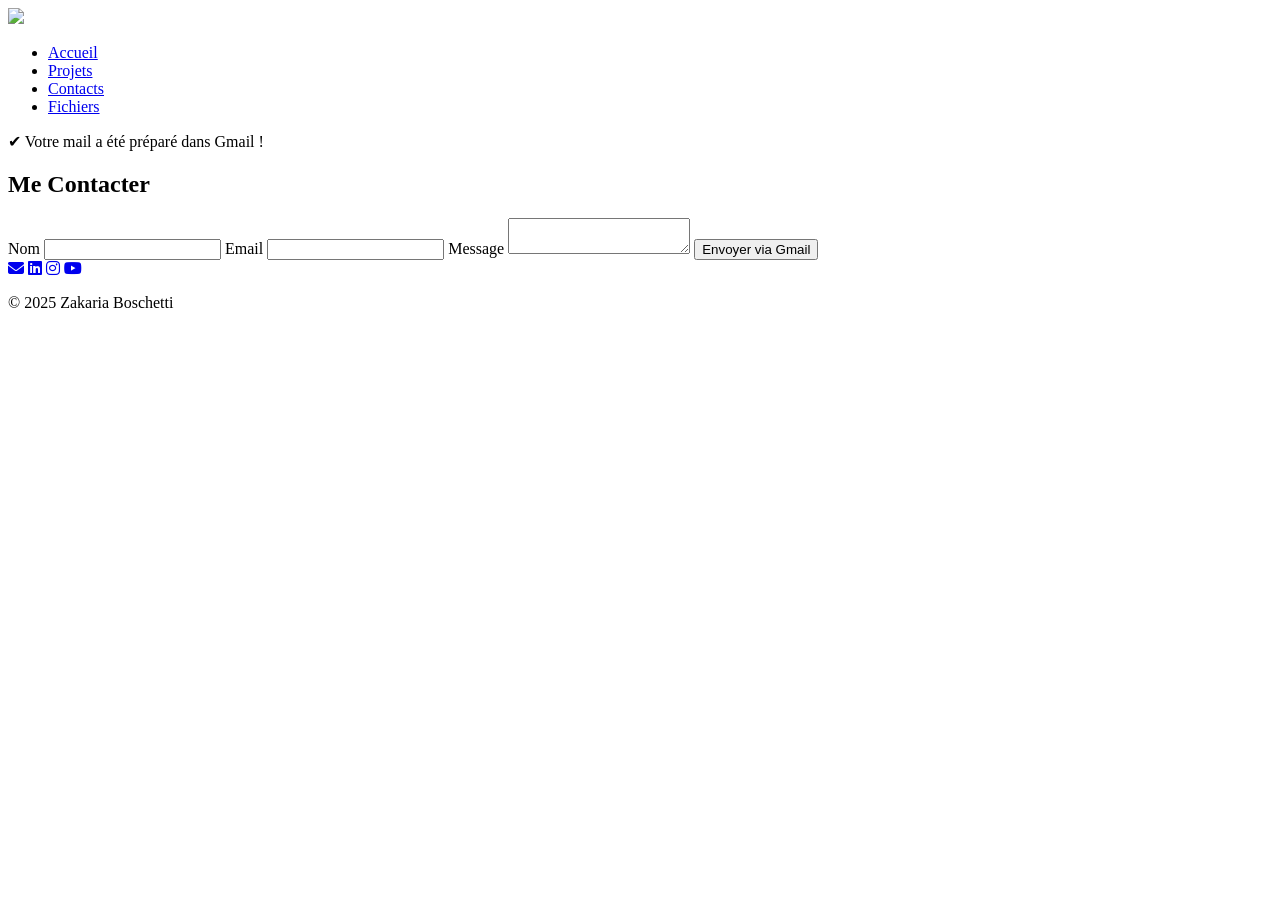
==== contact.html @ 299c32c4 "Add files via upload" ====
<!DOCTYPE html>
<html lang="fr">
<head>
<meta charset="UTF-8">
<meta name="viewport" content="width=device-width, initial-scale=1.0">
<title>Contacts | Portfolio Zakaria Boschetti</title>
<link rel="stylesheet" href="css/style.css">
<link rel="stylesheet" href="https://cdnjs.cloudflare.com/ajax/libs/font-awesome/6.5.0/css/all.min.css">
</head>
<body>

<header class="site-header">
  <div class="logo-container">
    <img src="https://media.newyorker.com/photos/5a95a5b13d9089123c9fdb7e/1:1/w_3289,h_3289,c_limit/Petrusich-Dont-Mess-with-the-Birds.jpg" class="profile-pic">
  </div>
  <nav class="navbar">
    <ul>
      <li><a href="index.html">Accueil</a></li>
      <li><a href="projets.html">Projets</a></li>
      <li><a href="contact.html">Contacts</a></li>
      <li><a href="fichiers.html">Fichiers</a></li>
      
    </ul>
  </nav>
</header>

<section class="contact">
  <div id="notif" class="notif">✔ Votre mail a été préparé dans Gmail !</div>


  <h1>Me Contacter</h1>

  <form id="mailForm">
    <label for="nom">Nom</label>
    <input type="text" id="nom" required>

    <label for="email">Email</label>
    <input type="email" id="email" required>

    <label for="message">Message</label>
    <textarea id="message" required></textarea>

    <button type="submit">Envoyer via Gmail</button>
  </form>

  <div class="socials">
    <a href="mailto:zakaria.boschetti@gmail.com"><i class="fa fa-envelope"></i></a>
    <a href="https://www.linkedin.com/in/zakaria-boschetti-625745305/" target="_blank"><i class="fab fa-linkedin"></i></a>
    <a href="https://www.instagram.com/zak_shot_/" target="_blank"><i class="fab fa-instagram"></i></a>
    <a href="https://youtube.com" target="_blank"><i class="fab fa-youtube"></i></a>
  </div>
</section>


<script>
  const form = document.getElementById('mailForm');
  form.addEventListener('submit', (e) => {
    e.preventDefault(); // Empêche l'envoi classique du formulaire
    
    const nom = encodeURIComponent(document.getElementById('nom').value);
    const email = encodeURIComponent(document.getElementById('email').value);
    const message = encodeURIComponent(document.getElementById('message').value);

    const gmailLink = `https://mail.google.com/mail/?view=cm&fs=1&to=zakaria.boschetti@gmail.com&su=Contact depuis le portfolio&body=Nom:%20${nom}%0AEmail:%20${email}%0AMessage:%20${message}`;
    window.open(gmailLink, '_blank');
  });
</script>

<footer class="site-footer">
  <p>© 2025 Zakaria Boschetti</p>
</footer>

</body>
</html>
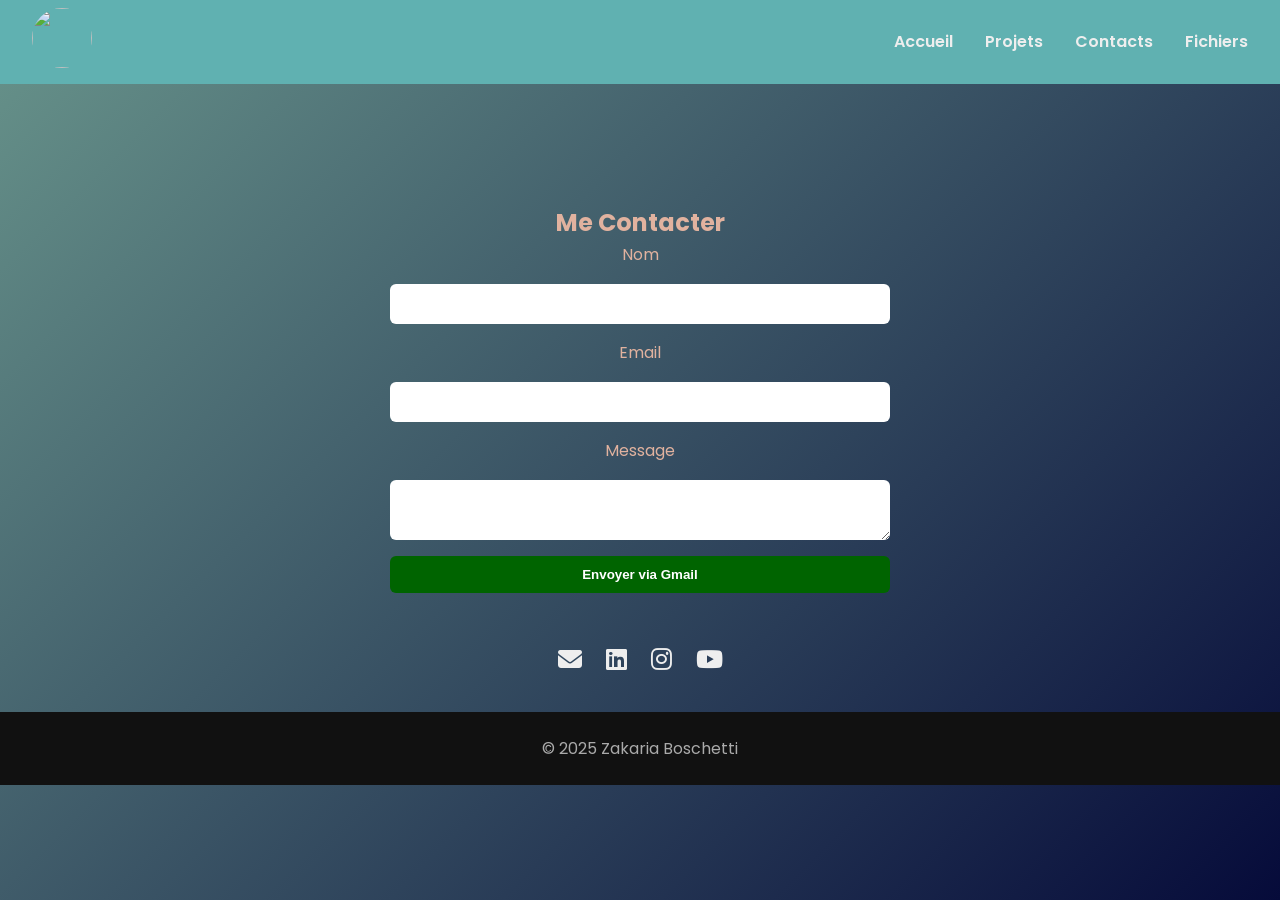
==== commit 9465bc85: "Fix HTML formatting and structure in contact.html" ====
--- a/contact.html
+++ b/contact.html
@@ -4,7 +4,7 @@
 <meta charset="UTF-8">
 <meta name="viewport" content="width=device-width, initial-scale=1.0">
 <title>Contacts | Portfolio Zakaria Boschetti</title>
-<link rel="stylesheet" href="css/style.css">
+<link rel="stylesheet" href="style.css">
 <link rel="stylesheet" href="https://cdnjs.cloudflare.com/ajax/libs/font-awesome/6.5.0/css/all.min.css">
 </head>
 <body>
@@ -72,3 +72,4 @@
 
 </body>
 </html>
+
--- a/style.css
+++ b/style.css
@@ -0,0 +1,667 @@
+@import url('https://fonts.googleapis.com/css2?family=Poppins:wght@300;400;600&display=swap');
+
+* { margin: 0; padding: 0; box-sizing: border-box; }
+
+body {
+  font-family: 'Poppins', sans-serif;
+  background: linear-gradient(135deg, #68948b, #060b3a);
+  color: #e1b29f;
+  line-height: 1.6;
+  height: 100%;
+  display: flex;
+  flex-direction: column;
+  margin: 0;   /* très important */
+
+
+}
+
+
+/* HEADER */
+.site-header {
+  position: sticky;
+  top: 0; width: 100%;
+  background: #60b1b1;
+  display: flex; justify-content: space-between; align-items: center;
+  padding: 0.5rem 2rem; z-index: 1000;
+}
+
+.logo-container { position: relative; }
+
+
+
+.profile-pic {
+  width: 60px; height: 60px;
+  border-radius: 50%;
+  animation: float 3s ease-in-out infinite;
+  transition: transform 0.3s;
+}
+
+.site-header.retracted .profile-pic {
+  transform: translateY(-10px) translateX(-10px) scale(0.7);
+}
+
+@keyframes float { 0%,100% { transform: translateY(0); } 50% { transform: translateY(-5px); } }
+
+.navbar ul { list-style: none; display: flex; gap: 2rem; }
+.navbar a {
+  color: #eee; text-decoration: none; font-weight: 600;
+  transition: transform 0.2s;
+}
+.navbar a:hover { transform: scale(1.1); }
+
+/* PRESENTATION */
+.presentation {   background: #1f1f1f;
+  padding: 3rem 2rem;
+  border-radius: 15px;
+  box-shadow: 0 0 30px rgba(0,0,0,0.5);
+  max-width: 900px;
+  margin: 3rem auto 2rem auto;
+  text-align: center; }
+
+.btn-cv {
+  display: inline-block; margin-top: 1rem;
+  padding: 0.7rem 1.2rem;
+  background-color: #032330; color: #fff;
+  text-decoration: none; border-radius: 8px;
+  transition: transform 0.2s, background 0.2s;
+}
+.btn-cv:hover { transform: scale(1.05); background-color: #610a0a; }
+
+/* TIMELINE / PARCOURS */
+.parcours { padding: 3rem 2rem; }
+.timeline { position: relative; max-width: 900px; margin: auto; }
+.timeline-item { padding: 1rem 2rem; position: relative; width: 50%; }
+.timeline-item.left { left: 0; } .timeline-item.right { left: 50%; }
+.timeline-item::after {
+  content: ''; position: absolute; width: 20px; height: 20px;
+  background: #006400; border-radius: 50%; top: 15px; z-index: 1;
+}
+.timeline-item.left::after { right: -10px; } .timeline-item.right::after { left: -10px; }
+.timeline-item .year { font-weight: 600; margin-bottom: 0.5rem; }
+
+
+
+/* PROJETS */
+.projets { padding: 120px 2rem 2rem 2rem; }
+.projet-item {
+  display: flex; align-items: center; margin-bottom: 3rem;
+  opacity: 0; transition: opacity 1s ease, transform 1s ease;
+  position: relative; overflow: hidden; border-radius: 12px;
+}
+.projet-item.left { flex-direction: row; } .projet-item.right { flex-direction: row-reverse; }
+.fade-in { opacity: 1 !important; transform: translateY(0) !important; }
+
+.projet-item img {
+  width: 100%; max-width: 300px; height: 200px; object-fit: cover;
+  transition: transform 0.4s ease, filter 0.4s ease;
+  border-radius: 12px; cursor: pointer;
+}
+
+.projet-item .overlay {
+  position: absolute; top: 0; left: 0; width: 100%; height: 100%;
+  background: rgba(16, 32, 105, 0.416); color: #0b104e;
+  display: flex; justify-content: center; align-items: center;
+  opacity: 0; transition: opacity 0.4s ease;
+  font-weight: 600; text-align: center; padding: 1rem; border-radius: 12px;
+}
+.projet-item:hover img { transform: scale(1.08); filter: brightness(0.85); }
+.projet-item:hover .overlay { opacity: 1; }
+
+.projet-text { padding: 1rem 2rem; }
+.projet-text .btn {
+  margin-top: 0.5rem; display: inline-block;
+  background: #006400; padding: 0.5rem 1rem; color: #fff; border-radius: 6px; text-decoration: none;
+}
+.projet-text .btn:hover { transform: scale(1.05); }
+
+
+
+/* CONTACT */
+
+
+
+.contact { padding: 120px 2rem 2rem ; text-align: center; }
+.contact form {
+  max-width: 500px; margin: auto; display: flex; flex-direction: column; gap: 1rem;
+}
+
+.contact input, .contact textarea {
+  padding: 0.7rem; border-radius: 6px; border: none; font-size: 1rem;
+}
+
+
+.contact button {
+  padding: 0.7rem; border: none; border-radius: 6px;
+  background-color: #006400; color: #fff; font-weight: 600; cursor: pointer;
+  transition: transform 0.2s, background 0.2s;
+}
+
+.contact button:hover { transform: scale(1.05); background-color: #106d51; }
+
+.socials { margin-top: 3rem; display: flex; justify-content: center; gap: 1.5rem; }
+.socials a { color: #eee; font-size: 1.5rem; transition: transform 0.2s; }
+.socials a:hover { transform: scale(1.2); }
+
+
+
+
+
+
+
+/* FOOTER */
+.site-footer {
+  
+  position: relative;
+  
+  text-align: center;
+  padding: 1rem;
+  background: #111;
+  color: white;
+}
+/* FADE-IN ON SCROLL */
+.fade-in { opacity: 0; transform: translateY(20px); transition: opacity 0.8s ease-out, transform 0.8s ease-out; }
+.fade-in.visible { opacity: 1; transform: translateY(0); }
+
+
+
+
+
+/* =========================== */
+/*      GLOBAL STYLES          */
+/* =========================== */
+@import url('https://fonts.googleapis.com/css2?family=Poppins:wght@300;400;600&display=swap');
+
+* { margin: 0; padding: 0; box-sizing: border-box; }
+
+body {
+  font-family: 'Poppins', sans-serif;
+  background: linear-gradient(135deg, #68948b, #060b3a);
+  color: #e1b29f;
+  line-height: 1.6;
+  min-height: 100vh;
+  display: flex;
+  flex-direction: column;
+}
+
+/* =========================== */
+/*          HEADER             */
+/* =========================== */
+.site-header {
+  position: sticky;
+  top: 0;
+  width: 100%;
+  background: #60b1b1;
+  display: flex;
+  justify-content: space-between;
+  align-items: center;
+  padding: 0.5rem 2rem;
+  z-index: 1000;
+}
+
+.logo-container { position: relative; }
+
+.profile-pic {
+  width: 60px;
+  height: 60px;
+  border-radius: 50%;
+  animation: float 3s ease-in-out infinite;
+  transition: transform 0.3s;
+}
+
+.site-header.retracted .profile-pic {
+  transform: translateY(-10px) translateX(-10px) scale(0.7);
+}
+
+@keyframes float {
+  0%,100% { transform: translateY(0); }
+  50% { transform: translateY(-5px); }
+}
+
+.navbar ul {
+  list-style: none;
+  display: flex;
+  gap: 2rem;
+}
+.navbar a {
+  color: #eee;
+  text-decoration: none;
+  font-weight: 600;
+  transition: transform 0.2s;
+}
+.navbar a:hover { transform: scale(1.1); }
+
+/* =========================== */
+/*       PRESENTATION          */
+/* =========================== */
+.presentation {
+  background: #1f1f1f;
+  padding: 3rem 2rem;
+  border-radius: 15px;
+  box-shadow: 0 0 30px rgba(0,0,0,0.5);
+  max-width: 900px;
+  margin: 3rem auto 2rem auto;
+  text-align: center;
+}
+.presentation h1 { font-size: 2.5rem; margin-bottom: 1rem; color: #eef2f5; }
+.presentation p { font-size: 1.2rem; color: #d0d0d0; margin-bottom: 2rem; line-height: 1.6; }
+
+.btn-cv, .btn-projets {
+  display: inline-block;
+  margin-top: 1rem;
+  padding: 0.7rem 1.5rem;
+  background-color: #0a7d64;
+  color: #fff;
+  border-radius: 10px;
+  text-decoration: none;
+  font-weight: bold;
+  transition: transform 0.2s, box-shadow 0.2s;
+}
+.btn-cv:hover, .btn-projets:hover {
+  transform: scale(1.05);
+  box-shadow: 0 0 15px rgba(10,125,100,0.7);
+}
+
+/* =========================== */
+/*        COMPETENCES          */
+/* =========================== */
+.competences {
+  max-width: 900px;
+  margin: 2rem auto;
+  padding: 2rem;
+  background: #2a2a2a;
+  border-radius: 15px;
+  text-align: center;
+}
+.competences h2 { color: #eef2f5; margin-bottom: 1rem; }
+.competences-list {
+  display: flex;
+  flex-wrap: wrap;
+  justify-content: center;
+  gap: 0.8rem;
+}
+.competences-list span {
+  background: #0a7d64;
+  color: #fff;
+  padding: 0.5rem 1rem;
+  border-radius: 8px;
+  font-weight: 600;
+  transition: transform 0.2s;
+}
+.competences-list span:hover { transform: scale(1.1); }
+
+/* =========================== */
+/*          TIMELINE           */
+/* =========================== */
+.timeline {
+  max-width: 900px;
+  margin: 3rem auto 4rem auto;
+  padding: 2rem;
+  background: #1f1f1f;
+  border-radius: 15px;
+  box-shadow: 0 0 20px rgba(0,0,0,0.5);
+}
+.timeline-item {
+  opacity: 0;
+  transform: translateY(30px);
+  transition: all 0.6s ease-out;
+  margin-bottom: 1.5rem;
+  position: relative;
+  width: 50%;
+}
+.timeline-item.left { left: 0; }
+.timeline-item.right { left: 50%; }
+.timeline-item.visible { opacity: 1; transform: translateY(0); }
+
+.timeline-item::after {
+  content: '';
+  position: absolute;
+  width: 20px;
+  height: 20px;
+  background: #0a7d64;
+  border-radius: 50%;
+  top: 15px;
+  z-index: 1;
+}
+.timeline-item.left::after { right: -10px; }
+.timeline-item.right::after { left: -10px; }
+
+.timeline-item .year {
+  font-weight: bold;
+  color: #0a7d64;
+  margin-bottom: 0.5rem;
+  display: inline-block;
+}
+.timeline-item .content h3 { color: #eef2f5; margin-bottom: 0.3rem; }
+.timeline-item .content p { color: #d0d0d0; }
+
+/* =========================== */
+/*           PROJETS           */
+/* =========================== */
+.projets { padding: 120px 2rem 2rem; }
+.projet-item {
+  display: flex; align-items: center; margin-bottom: 3rem;
+  opacity: 0; transition: opacity 1s ease, transform 1s ease;
+  position: relative; overflow: hidden; border-radius: 12px;
+}
+.projet-item.left { flex-direction: row; }
+.projet-item.right { flex-direction: row-reverse; }
+.fade-in { opacity: 0; transform: translateY(20px); transition: opacity 0.8s ease-out, transform 0.8s ease-out; }
+.fade-in.visible { opacity: 1; transform: translateY(0); }
+
+.projet-item img {
+  width: 100%; max-width: 300px; height: 200px; object-fit: cover;
+  transition: transform 0.4s ease, filter 0.4s ease;
+  border-radius: 12px; cursor: pointer;
+}
+
+.projet-item .overlay {
+  position: absolute; top: 0; left: 0; width: 100%; height: 100%;
+  background: rgba(16, 32, 105, 0.416);
+  color: #0b104e;
+  display: flex; justify-content: center; align-items: center;
+  opacity: 0; transition: opacity 0.4s ease;
+  font-weight: 600; text-align: center; padding: 1rem; border-radius: 12px;
+}
+.projet-item:hover img { transform: scale(1.08); filter: brightness(0.85); }
+.projet-item:hover .overlay { opacity: 1; }
+
+.projet-text { padding: 1rem 2rem; }
+.projet-text .btn {
+  margin-top: 0.5rem; display: inline-block;
+  background: #006400; padding: 0.5rem 1rem; color: #fff; border-radius: 6px; text-decoration: none;
+}
+.projet-text .btn:hover { transform: scale(1.05); }
+
+/* =========================== */
+/*          CONTACT            */
+/* =========================== */
+.contact { padding: 120px 2rem 2rem; text-align: center; }
+.contact form {
+  max-width: 500px; margin: auto; display: flex; flex-direction: column; gap: 1rem;
+}
+.contact input, .contact textarea {
+  padding: 0.7rem; border-radius: 6px; border: none; font-size: 1rem;
+}
+.contact button {
+  padding: 0.7rem; border: none; border-radius: 6px;
+  background-color: #006400; color: #fff; font-weight: 600; cursor: pointer;
+  transition: transform 0.2s, background 0.2s;
+}
+.contact button:hover { transform: scale(1.05); background-color: #106d51; }
+.socials { margin-top: 3rem; display: flex; justify-content: center; gap: 1.5rem; }
+.socials a { color: #eee; font-size: 1.5rem; transition: transform 0.2s; }
+.socials a:hover { transform: scale(1.2); }
+
+/* =========================== */
+/*          FOOTER             */
+/* =========================== */
+.site-footer {
+  background: #111;
+  color: #aaa;
+  text-align: center;
+  padding: 1.5rem;
+}
+
+/* =========================== */
+/*         PAGE PROJET          */
+/* =========================== */
+.project-wrapper {
+  background: #301b1b;
+  max-width: 1200px;
+  margin: 60px auto;
+  padding: 40px;
+  border-radius: 25px;
+  box-shadow: 0 0 40px rgba(20, 19, 19, 0.4);
+}
+.project-title { color: #f1f1f1; text-align: center; margin-bottom: 30px; font-size: 2.5rem; }
+.project-content { color: #d1d1d1; font-size: 1.1rem; line-height: 1.7; }
+.project-main-img { width: 100%; border-radius: 20px; margin-bottom: 25px; box-shadow: 0 0 15px rgba(0,0,0,0.5); }
+.project-list { margin-bottom: 20px; padding-left: 20px; }
+.project-list li { margin-bottom: 8px; }
+.project-gallery {
+  display: grid;
+  grid-template-columns: repeat(auto-fit, minmax(250px, 1fr));
+  gap: 15px;
+  margin: 20px 0;
+}
+.project-gallery img {
+  width: 100%;
+  border-radius: 15px;
+  object-fit: cover;
+  box-shadow: 0 0 15px rgba(0,0,0,0.4);
+  cursor: pointer;
+  transition: transform 0.2s ease;
+}
+.project-gallery img:hover { transform: scale(1.05); }
+.downloads {
+  margin-top: 20px;
+  display: flex;
+  gap: 15px;
+}
+.downloads .btn {
+  padding: 12px 18px;
+  background: #ffffff10;
+  border: 1px solid #444;
+  color: white;
+  border-radius: 10px;
+  text-decoration: none;
+  transition: 0.2s;
+}
+.downloads .btn:hover { background: #ffffff25; }
+
+/* =========================== */
+/*        RESPONSIVE           */
+/* =========================== */
+@media (max-width: 600px) {
+  .competences-list { flex-direction: column; align-items: center; }
+  .timeline-item { width: 100%; left: 0 !important; }
+  .projet-item { flex-direction: column; }
+  .project-gallery { grid-template-columns: 1fr; }
+}
+
+
+
+/* ===== Timeline ===== */
+.timeline {
+  max-width: 900px;
+  margin: 3rem auto 4rem auto;
+  padding: 2rem;
+  background: #1f1f1f;
+  border-radius: 15px;
+  box-shadow: 0 0 20px rgba(0,0,0,0.5);
+}
+.timeline-item {
+  opacity: 0;
+  transform: translateY(30px);
+  transition: all 0.6s ease-out;
+  margin-bottom: 1.5rem;
+}
+.timeline-item.visible {
+  opacity: 1;
+  transform: translateY(0);
+}
+.timeline-item .year {
+  font-weight: bold;
+  color: #0a7d64;
+  margin-bottom: 0.5rem;
+  display: inline-block;
+}
+.timeline-item .content h3 {
+  color: #eef2f5;
+  margin-bottom: 0.3rem;
+}
+.timeline-item .content p {
+  color: #d0d0d0;
+}
+
+/* Footer */
+.site-footer {
+  background: #111;
+  color: #aaa;
+  padding: 1.5rem;
+  text-align: center;
+}
+
+/* Responsive */
+@media (max-width: 600px) {
+  .competences-list {
+    flex-direction: column;
+    align-items: center;
+  }
+}
+
+
+
+
+
+
+
+
+
+
+/* PRINT CV */
+@media print {
+  body * { visibility: hidden; }
+  .presentation, .btn-cv { visibility: visible; }
+  .btn-cv { display: block; margin: 2rem auto; }
+}
+
+
+
+
+
+/*/*
+
+
+/* ---- Page Projet (Notion Dark) ---- */
+
+.project-wrapper {
+  background: #301b1b;
+  max-width: 1200px;
+  margin: 60px auto;
+  padding: 40px;
+  border-radius: 25px;
+  box-shadow: 0 0 40px rgba(20, 19, 19, 0.4);
+}
+
+.project-title {
+  color: #f1f1f1;
+  text-align: center;
+  margin-bottom: 30px;
+  font-size: 2.5rem;
+}
+
+.project-content {
+  color: #d1d1d1;
+  font-size: 1.1rem;
+  line-height: 1.7;
+}
+
+.project-main-img {
+  width: 100%;
+  border-radius: 20px;
+  margin-bottom: 25px;
+  box-shadow: 0 0 15px rgba(0,0,0,0.5);
+}
+
+.project-list {
+  margin-bottom: 20px;
+  padding-left: 20px;
+}
+
+.project-list li {
+  margin-bottom: 8px;
+}
+
+.project-gallery {
+  display: grid;
+  grid-template-columns: repeat(auto-fit, minmax(250px, 1fr));
+  gap: 15px;
+  margin: 20px 0;
+}
+
+.project-gallery img {
+  width: 100%;
+  border-radius: 15px;
+  object-fit: cover;
+  box-shadow: 0 0 15px rgba(0,0,0,0.4);
+}
+
+.downloads {
+  margin-top: 20px;
+  display: flex;
+  gap: 15px;
+}
+
+.downloads .btn {
+  padding: 12px 18px;
+  background: #ffffff10;
+  border: 1px solid #444;
+  color: white;
+  border-radius: 10px;
+  text-decoration: none;
+  transition: 0.2s;
+}
+
+.downloads .btn:hover {
+  background: #ffffff25;
+}
+
+/* Lightbox overlay */
+.lightbox-overlay {
+  position: fixed;
+  top:0;
+  left:0;
+  width: 100%;
+  height: 100%;
+  background: rgba(43, 36, 34, 0.85);
+  display: flex;
+  align-items: center;
+  justify-content: center;
+  opacity: 0;
+  pointer-events: none;
+  transition: opacity 0.3s ease;
+  z-index: 1000;
+}
+
+.lightbox-overlay.active {
+  opacity: 1;
+  pointer-events: auto;
+}
+
+.lightbox-overlay img {
+  max-width: 90%;
+  max-height: 90%;
+  border-radius: 15px;
+  box-shadow: 0 0 30px rgba(0,0,0,0.7);
+}
+
+/* curseur pour indiquer cliquable */
+.project-gallery img {
+  cursor: pointer;
+  transition: transform 0.2s ease;
+}
+
+.project-gallery img:hover {
+  transform: scale(1.05);
+}
+
+
+.notif {
+  position: fixed;
+  top: 20px;
+  right: 20px;
+  background: #0a7d64;
+  color: white;
+  padding: 12px 20px;
+  border-radius: 8px;
+  opacity: 0;
+  pointer-events: none;
+  transition: opacity 5s ease;
+  z-index: 10000;
+}
+
+.notif.show {
+  opacity: 1;
+  pointer-events: auto;
+}
